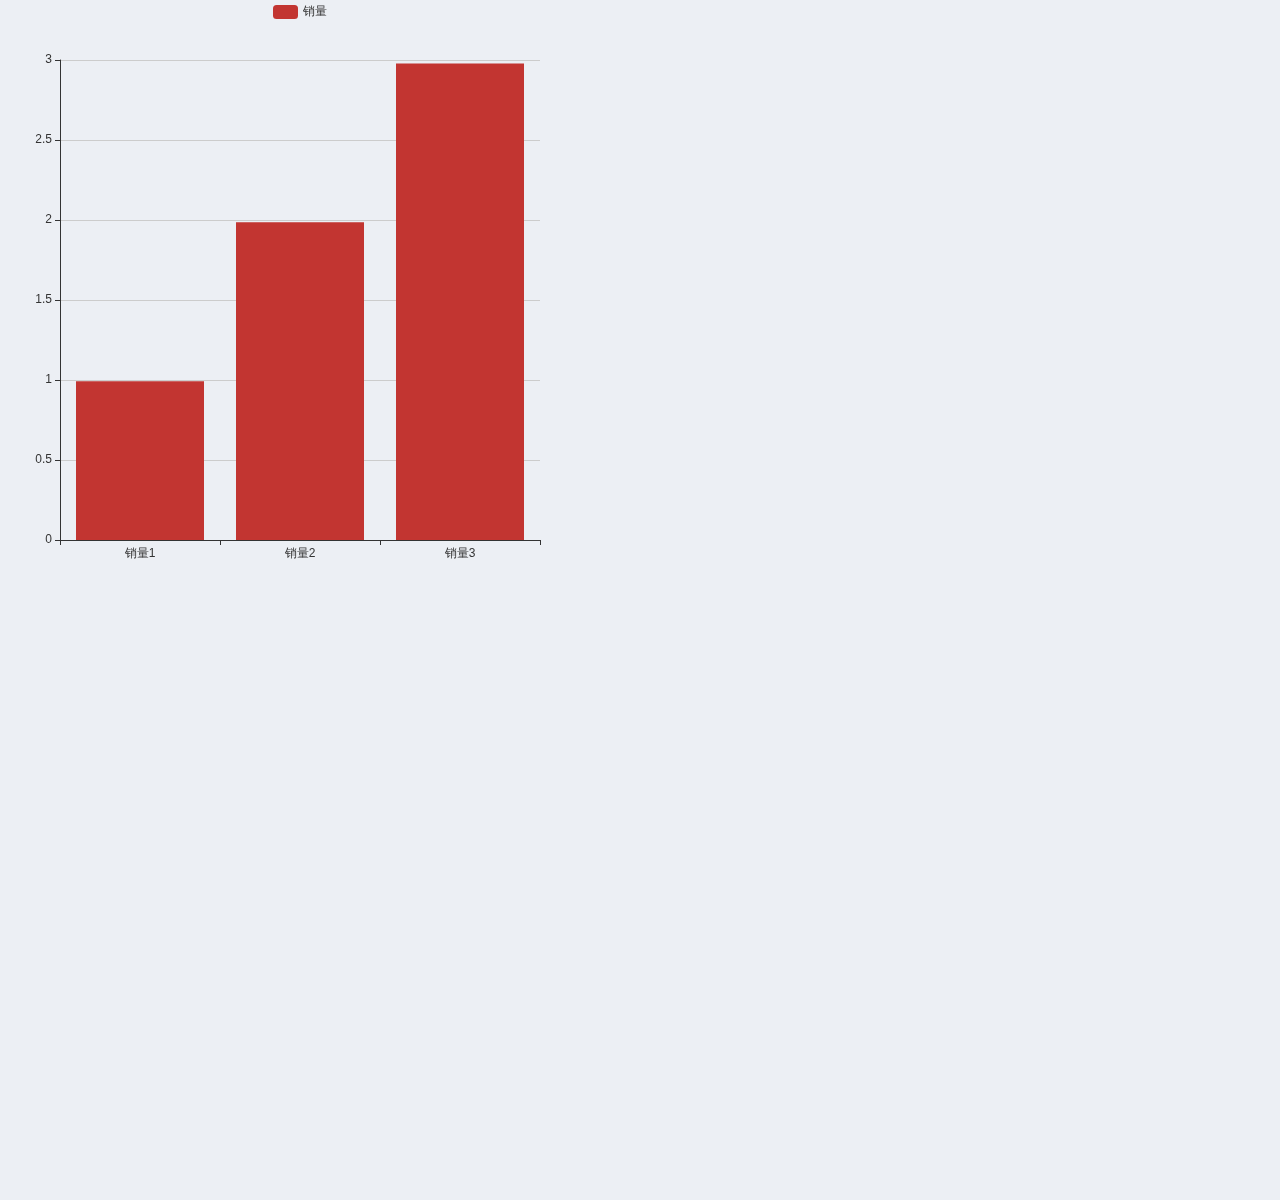
==== bar.html @ 345f7d72 "update bar" ====
<!DOCTYPE html>
<html lang="en">
<head>
    <meta charset="UTF-8">
    <meta name="viewport"
          content="width=device-width,initial-scale=1,minimum-scale=1,maximum-scale=1,user-scalable=no"/>
    <meta name="apple-mobile-web-app-capable" content="yes">
    <meta name="apple-mobile-web-app-status-bar-style" content="black">
    <title>eCharts</title>
    <link rel="stylesheet" type="text/css" href="css/app.css"/>
    <script src="js/jquery.min.js" type="text/javascript" charset="utf-8"></script>

    <!--添加echarts-->
    <script src="js/echarts.js"></script>
</head>
<body>

<!--PC 为ECharts准备一个区域-->
<div id="eCharts" style="width: 600px;height: 600px"></div>
<div id="eCharts2" style="width: 600px;height: 600px"></div>


<script>
    //    基于id 来初始化ECharts
    var myChart = echarts.init(document.getElementById("eCharts"));
    var myChart2 = echarts.init(document.getElementById("eCharts2"));

    //    制定表格的配置项和数据
    var option = {//普通圆柱
        tittle: {//标题名称
            text: 'ECharts 标题名称'
        },
        tooltip: {//提示文本 鼠标悬浮时状态

        },
        legend: {//说明 图文
            data: ['销量']

        },
        xAxis: {//横轴 内容
            data: ["销量1", "销量2", "销量3"]
        },
        yAxis: {//y轴

        },
        series: [{
            name: '销量',
            type: 'bar',
            data: [1, 2, 3]
        }]

    };

    var option2 = {};


    //    使用刚指定的配置项和数据显示图表
    myChart.setOption(option);
    myChart2.setOption(option2);
</script>

</body>
</html>
---- css/app.css ----
/*
 *这是单独为hello mui准备的个性化css，可以覆盖标准mui的css定义；
 * 在实际项目开发时，建议为App单独写一个css文件，从而实现项目的自定义皮肤功能；
 * 
 * */
/*根据屏幕宽度适配多种手机屏幕@media   2016 4 26 */
html,body{
	height: 100%;
	width: 100%;
	margin: 0;
	padding: 0;
	font-family:"Microsoft YaHei"!important;

}

html{
	font-size: 100px;
	line-height: 150%;

}
.mui-bar-nav ~ .mui-content{
	padding-top: 0.44rem;
}
.mui-bar .mui-icon{
	font-size: 0.24rem;
}
@media screen and (min-width: 325px) and (max-width: 369px){
	/*#black{*/
	/*position: absolute;*/
	/*top: 2rem;*/
	/*}*/
	html{
		font-size: 112px;
	}
}
@media screen and (min-width: 370px) and (max-width: 410px){
	/*#black{*/
	/*position: absolute;*/
	/*top: 2rem;*/
	/*}*/
	html{
		font-size: 117px;
	}
	#mui-switch-handle1{
		-webkit-transform: translate(0.20rem, 0);
		transform: translate(0.20rem, 0);
	}
}
@media screen and (min-width: 410px) and (max-width: 500px){
	/*#black{*/
	/*position: absolute;*/
	/*top: 2rem;*/
	/*}*/
	html{
		font-size: 129px;
	}
	#mui-switch-handle1{
		-webkit-transform: translate(0.23rem, 0);
		transform: translate(0.23rem, 0);
	}

}
@media screen and (min-width: 760px) {
	/*#black{*/
	/*position: absolute;*/
	/*top: 2rem;*/
	/*}*/
	html{
		font-size: 200px;
	}
	body{
		line-height: normal;
	}
	/*#office_edit_block1{*/
	/*margin-left: 1.55rem;*/
	/*}*/
}

body{
	background-color: #eceff4;
}
p{
	margin: 0px;
}

/*-----------------公共样式----------------*/
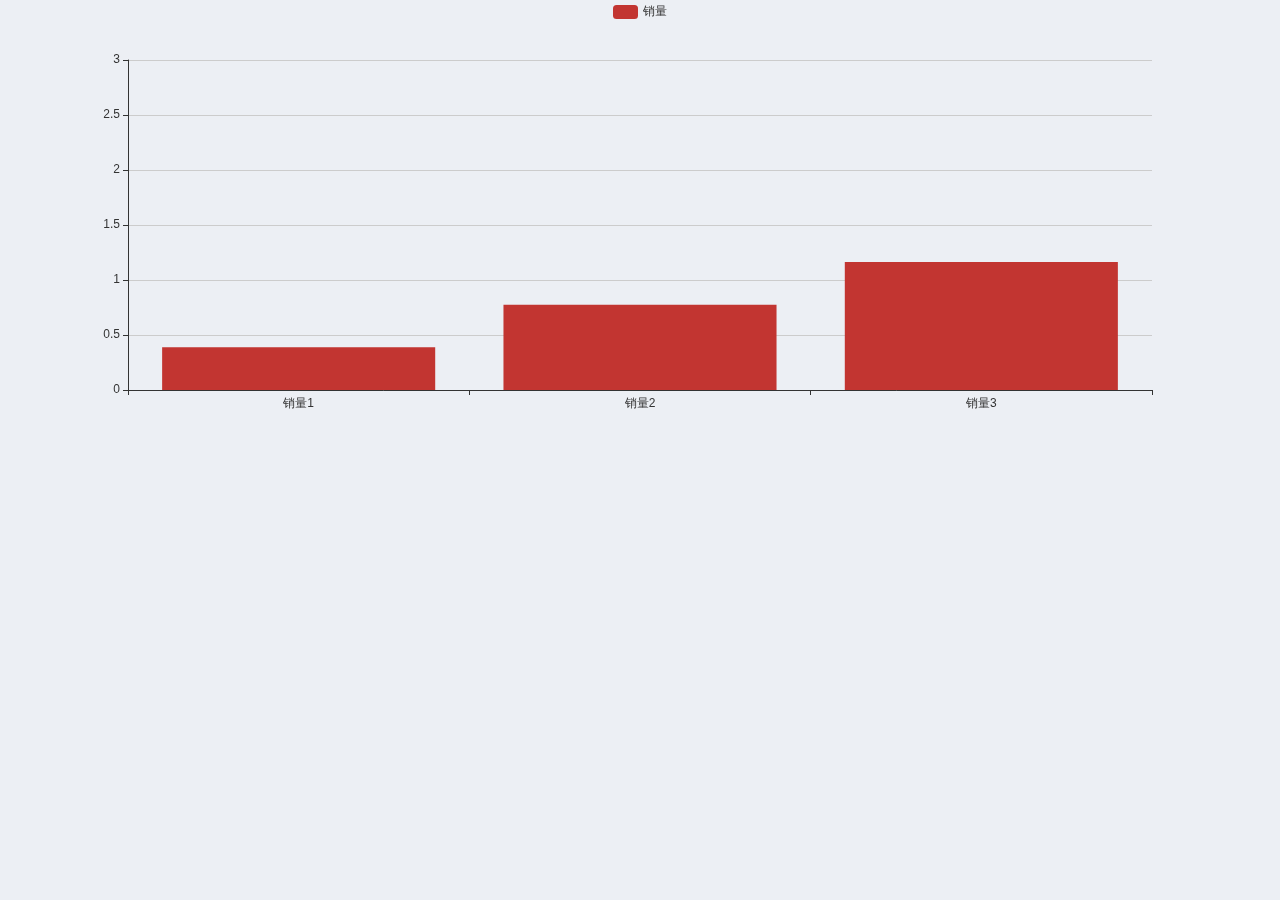
==== commit 6444b8e1: "update bar map" ====
--- a/bar.html
+++ b/bar.html
@@ -16,24 +16,72 @@
 <body>
 
 <!--PC 为ECharts准备一个区域-->
-<div id="eCharts" style="width: 600px;height: 600px"></div>
-<div id="eCharts2" style="width: 600px;height: 600px"></div>
-
+<div id="eCharts" style="height: 50%"></div>
+<!--<div id="eCharts2" style="width: 100%;height: 50%"></div>-->
 
 <script>
     //    基于id 来初始化ECharts
     var myChart = echarts.init(document.getElementById("eCharts"));
-    var myChart2 = echarts.init(document.getElementById("eCharts2"));
+    //    var myChart2 = echarts.init(document.getElementById("eCharts2"));
 
     //    制定表格的配置项和数据
     var option = {//普通圆柱
+        baseOption: {
+            tittle: {//标题名称
+                text: 'ECharts 标题名称'
+            },
+
+            tooltip: {//提示文本 鼠标悬浮时状态
+
+            },
+            legend: {//说明 图文calculabl
+                data: ['销量']
+
+            },
+            xAxis: {//横轴 内容
+                data: ["销量1", "销量2", "销量3"]
+            },
+            yAxis: {//y轴
+
+            },
+            animationDuration: 10000,
+            series: [{
+                name: '销量',
+                type: 'bar',
+                data: [1, 2, 3]
+            }]
+        },
+        media: [
+            {
+                option: {
+                    legend: {
+                        right: 'center',
+                        top: 0,
+                        orient: 'horizontal'
+                    },
+                    series: [
+                        {
+                            center: ['50%', '50%']
+                        }
+                    ]
+                }
+
+            },
+            {}
+        ]
+    };
+
+    var option2 = {
         tittle: {//标题名称
             text: 'ECharts 标题名称'
         },
+
         tooltip: {//提示文本 鼠标悬浮时状态
 
         },
-        legend: {//说明 图文
+        legend: {//说明 图文calculabl
+            right: 'center',
+            top: 0,
             data: ['销量']
 
         },
@@ -48,15 +96,13 @@
             type: 'bar',
             data: [1, 2, 3]
         }]
-
     };
 
-    var option2 = {};
 
 
     //    使用刚指定的配置项和数据显示图表
     myChart.setOption(option);
-    myChart2.setOption(option2);
+    //    myChart2.setOption(option2);
 </script>
 
 </body>
